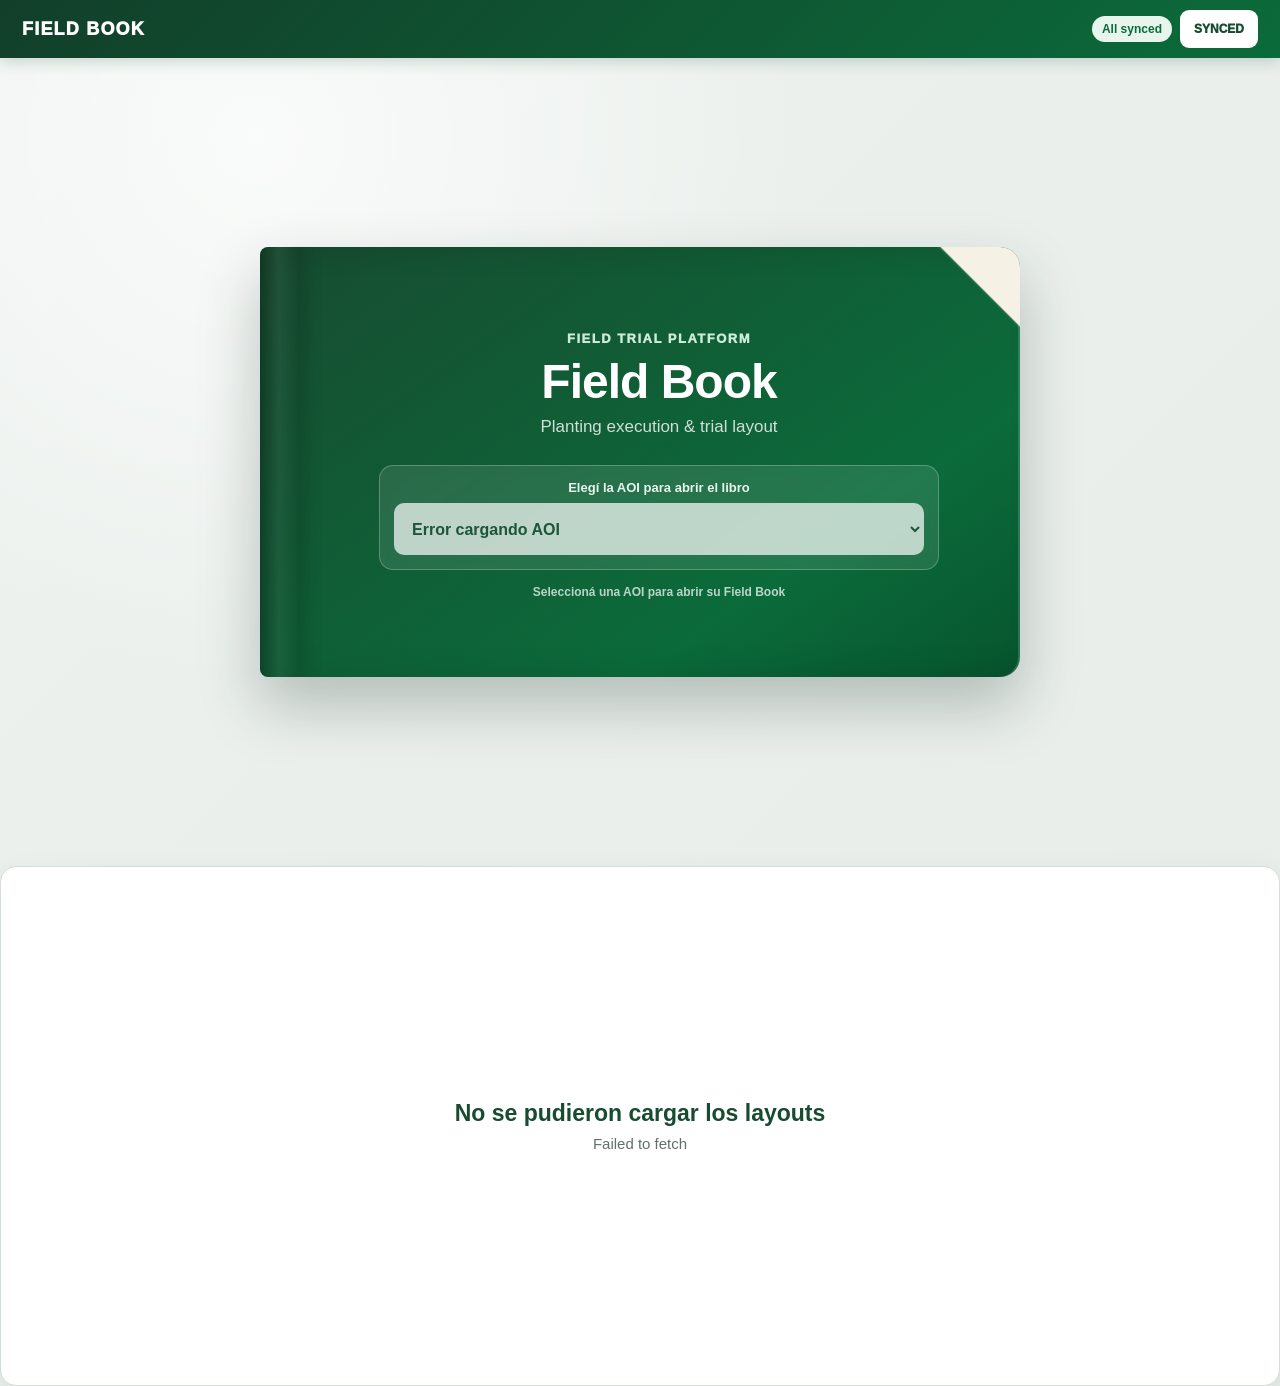
==== field-book-lab/index.html @ f38e7372 "Update index.html" ====
<!DOCTYPE html>
<html lang="es">
<head>
  <meta charset="UTF-8">
  <meta name="viewport" content="width=device-width, initial-scale=1">
  <title>Field Book | Field Trial Platform</title>
  <link rel="stylesheet" href="field-book.css?v=20">
</head>
<body>
  <header class="lab-header">
    <div class="lab-title">FIELD BOOK</div>
  </header>

  <main class="field-book-app">
    <section class="fb-library-landing" id="fieldBookLanding">
      <div class="fb-closed-book">
        <div class="fb-closed-book-spine"></div>
        <div class="fb-closed-book-content">
          <span class="section-label">FIELD TRIAL PLATFORM</span>
          <h1>Field Book</h1>
          <p>Planting execution &amp; trial layout</p>
          <div class="fb-cover-selector">
            <label for="fieldBookAoi">Elegí la AOI para abrir el libro</label>
            <select id="fieldBookAoi">
              <option value="">Cargando AOI desde SharePoint...</option>
            </select>
          </div>
          <div class="fb-cover-hint">Seleccioná una AOI para abrir su Field Book</div>
        </div>
      </div>
    </section>

    <section id="fieldBookContent" class="field-book-content">
      <div class="empty-state fb-hidden-initial">
        <strong>Field Book</strong>
        <span>Seleccioná una AOI para abrir el libro.</span>
      </div>
    </section>
  </main>

  <script src="data/settings/field-book-settings-data.js"></script>
  <script src="field-book.js?v=11"></script>
  <script>
  (() => {
    const pages = [
      { key: "cover", label: "COVER" },
      { key: "overview", label: "OVERVIEW" },
      { key: "layout", label: "FIELD MAP" },
      { key: "checklist", label: "CHECKLIST" },
      { key: "issues", label: "ISSUES" },
      { key: "close", label: "CLOSE" }
    ];
    let currentPage = 0;
    let locked = false;

    function setVisible(el, visible, display = "block") {
      if (!el) return;
      el.hidden = !visible;
      el.style.display = visible ? display : "none";
    }

    function findModuleButton(key) {
      return document.querySelector(`.field-book-module-card[data-module="${key}"]`);
    }

    function makeClosePage(shell) {
      let closePage = shell.querySelector("#fieldBookBookClosePage");
      if (closePage) return closePage;
      closePage = document.createElement("section");
      closePage.id = "fieldBookBookClosePage";
      closePage.className = "fb-book-close-page";
      closePage.innerHTML = `
        <div class="fb-book-close-mark">✓</div>
        <span class="section-label">FIELD BOOK</span>
        <h2>Cerrar libro de campo</h2>
        <p>Revisá la última página y completá el Field Book cuando corresponda.</p>
        <button id="fieldBookReturnToAoi" type="button">VOLVER A AOI</button>`;
      shell.appendChild(closePage);
      closePage.querySelector("#fieldBookReturnToAoi").addEventListener("click", returnToAoiSelector);
      return closePage;
    }

    function arrangeCover(home) {
      if (!home) return;
      const grid=home.querySelector(".field-book-module-grid"); if(!grid)return;
      const active=[...home.querySelectorAll("div")].find(el => /ACTIVE FIELD BOOK/i.test(el.textContent||"") && !el.classList.contains("field-book-module-grid"));
      if(active){ active.classList.add("fb-active-field-book-card"); if(active.nextElementSibling!==grid) grid.parentElement.insertBefore(active,grid); }
    }

    function decorateCoverCards(home) {
      if (!home || home.dataset.visualCards === "1") return;
      home.dataset.visualCards = "1";
      const visuals = {
        overview: { src:"Overview.png", alt:"Overview" },
        layout: { src:"Field Map.png", alt:"Field Map" },
        checklist: { src:"Checklist.png", alt:"Checklist" },
        issues: { src:"Issues.png", alt:"Issues" }
      };
      home.querySelectorAll(".field-book-module-card").forEach(card => {
        const cfg = visuals[card.dataset.module];
        if (!cfg || card.querySelector(".fb-cover-card-art")) return;
        const art = document.createElement("div");
        art.className = "fb-cover-card-art";
        art.innerHTML = `<img src="${cfg.src}" alt="${cfg.alt}">`;
        card.insertBefore(art, card.firstChild);
        card.classList.add("fb-cover-visual-card");
      });
    }

    function isFieldBookStarted() { return !document.getElementById("fieldBookStartVisit"); }

    function returnToAoiSelector() {
      const selector = document.getElementById("fieldBookAoi");
      currentPage = 0;
      if (selector) { selector.value = ""; selector.dispatchEvent(new Event("change", { bubbles:true })); }
      document.body.classList.remove("field-book-book-open", "field-book-module-open");
      document.getElementById("fieldBookLanding")?.classList.remove("is-hidden");
      window.scrollTo({top:0,behavior:"smooth"});
    }

    function ensureBook() {
      const content = document.getElementById("fieldBookContent");
      const shell = content?.firstElementChild;
      const home = document.getElementById("fieldBookModuleHome");
      if (!shell || !home || shell.dataset.bookReady === "1") return;

      shell.dataset.bookReady = "1";
      document.getElementById("fieldBookLanding")?.classList.add("is-hidden");
      shell.classList.add("fb-book-shell");
      home.classList.add("fb-book-cover");
      decorateCoverCards(home);
      arrangeCover(home);
      document.body.classList.add("field-book-book-open");

      const chrome = document.createElement("div");
      chrome.className = "fb-book-chrome";
      chrome.innerHTML = `
        <button class="fb-page-curl fb-page-curl-left" type="button" aria-label="Página anterior">
          <span>‹</span><small>BACK</small>
        </button>
        <button class="fb-page-curl fb-page-curl-right" type="button" aria-label="Página siguiente">
          <span>›</span><small>NEXT</small>
        </button>
        <button class="fb-change-aoi" type="button" aria-label="Cambiar AOI" title="Cambiar AOI">↩ AOI</button>
        <div class="fb-book-top-title">
          <span id="fbBookTopTitle">FIELD BOOK</span>
          <strong id="fbBookTopAoi"></strong>
        </div>
        <div class="fb-book-page-meta">
          <span id="fbBookPageLabel">COVER</span>
          <b id="fbBookPageNumber">0 / 4</b>
        </div>`;
      shell.appendChild(chrome);
      makeClosePage(shell);

      chrome.querySelector(".fb-page-curl-left").addEventListener("click", () => goTo(currentPage - 1));
      chrome.querySelector(".fb-page-curl-right").addEventListener("click", () => goTo(currentPage + 1));
      chrome.querySelector(".fb-change-aoi").addEventListener("click", returnToAoiSelector);

      home.querySelectorAll(".field-book-module-card").forEach(card => {
        card.addEventListener("click", () => {
          const index = pages.findIndex(page => page.key === card.dataset.module);
          if (index >= 0) setTimeout(() => {
            const els = pageElements();
            setVisible(els.home, false);
            updateChrome(index);
          }, 0);
        });
      });

      // A re-render (for example after editing a Checklist card) keeps the current book page.
      const requestedPage = document.body.classList.contains("field-book-book-open") ? currentPage : 0;
      updateChrome(requestedPage);
    }

    function pageElements() {
      return {
        home: document.getElementById("fieldBookModuleHome"),
        toolbar: document.getElementById("fieldBookModuleToolbar"),
        overview: document.getElementById("fieldBookOverviewView"),
        layout: document.getElementById("fieldBookLayoutView"),
        checklist: document.getElementById("fieldBookChecklistView"),
        issues: document.getElementById("fieldBookIssuesView"),
        close: document.getElementById("fieldBookBookClosePage")
      };
    }

    function updateChrome(index) {
      currentPage = Math.max(0, Math.min(pages.length - 1, index));
      const shell = document.querySelector(".fb-book-shell");
      if (!shell) return;
      shell.dataset.page = pages[currentPage].key;
      shell.querySelector("#fbBookPageLabel").textContent = pages[currentPage].label;
      shell.querySelector("#fbBookPageNumber").textContent = currentPage === 0 ? "COVER" : currentPage === 5 ? "END" : `${currentPage} / 4`;
      const topTitle = shell.querySelector("#fbBookTopTitle");
      const topAoi = shell.querySelector("#fbBookTopAoi");
      if (topTitle) topTitle.textContent = pages[currentPage].label;
      if (topAoi) topAoi.textContent = document.getElementById("fieldBookAoi")?.value || "";
      const prevBtn=shell.querySelector(".fb-page-curl-left"), nextBtn=shell.querySelector(".fb-page-curl-right");
      prevBtn.disabled=currentPage===0;
      const started=isFieldBookStarted();
      nextBtn.disabled=currentPage===pages.length-1 || (currentPage===1 && !started);
      nextBtn.title=(currentPage===1 && !started)?"Iniciá Field Book para habilitar páginas 2–4":"Página siguiente";
      shell.classList.toggle("fb-book-not-started",currentPage===1 && !started);
    }

    function animateTurn(direction, callback) {
      const shell = document.querySelector(".fb-book-shell");
      if (!shell || locked) return;
      locked = true;
      shell.classList.remove("fb-turn-next", "fb-turn-back");
      shell.classList.add(direction > 0 ? "fb-turn-next" : "fb-turn-back");
      setTimeout(() => {
        callback();
        shell.classList.remove("fb-turn-next", "fb-turn-back");
        shell.classList.add("fb-page-arrive");
        setTimeout(() => { shell.classList.remove("fb-page-arrive"); locked = false; }, 260);
      }, 210);
    }

    function goTo(index) {
      const target = Math.max(0, Math.min(pages.length - 1, index));
      if (target === currentPage || locked) return;
      if (!isFieldBookStarted() && currentPage === 1 && target > 1) return;
      const direction = target > currentPage ? 1 : -1;
      animateTurn(direction, () => {
        const els = pageElements();
        const page = pages[target].key;

        setVisible(els.close, false);
        if (page === "cover") {
          document.getElementById("fieldBookBackHome")?.click();
          setVisible(els.home, true);
        } else if (page === "close") {
          setVisible(els.home, false);
          setVisible(els.toolbar, false);
          setVisible(els.overview, false);
          setVisible(els.layout, false);
          setVisible(els.checklist, false);
          setVisible(els.issues, false);
          setVisible(els.close, true, "flex");
        } else {
          // Interior pages show only the actual page content, never the green cover/home.
          setVisible(els.home, false);
          setVisible(els.close, false);
          const card = findModuleButton(page);
          const fallback = {
            overview: "fieldBookTabOverview",
            layout: "fieldBookTabLayout",
            checklist: "fieldBookTabChecklist",
            issues: "fieldBookTabIssues"
          }[page];
          if (card && !card.disabled) card.click();
          else document.getElementById(fallback)?.click();
        }
        updateChrome(target);
        window.scrollTo({ top: 0, behavior: "smooth" });
      });
    }

    const observer = new MutationObserver(() => ensureBook());
    observer.observe(document.getElementById("fieldBookContent"), { childList: true, subtree: true });
    document.addEventListener("keydown", event => {
      if (!document.body.classList.contains("field-book-book-open")) return;
      if (event.key === "ArrowRight") goTo(currentPage + 1);
      if (event.key === "ArrowLeft") goTo(currentPage - 1);
    });
    ensureBook();
  })();
  </script>
</body>
</html>
---- field-book-lab/field-book.css ----
:root {
  --fb-green: #0b6b3a;
  --fb-green-dark: #174c31;
  --fb-green-soft: #eef6f1;
  --fb-paper: #fffef9;
  --fb-paper-edge: #e4e0d2;
  --fb-ink: #26352d;
  --fb-muted: #617068;
  --fb-border: #d3ded7;
  --fb-desk: #e7ece8;
  --fb-white: #ffffff;
}
* { box-sizing: border-box; }
html, body { margin: 0; min-height: 100%; }
body {
  font-family: Arial, Helvetica, sans-serif;
  background:
    radial-gradient(circle at 20% 10%, rgba(255,255,255,.72), transparent 34%),
    linear-gradient(135deg, #edf2ef, var(--fb-desk));
  color: var(--fb-ink);
  font-size: 15px;
}
.lab-header {
  min-height: 58px;
  display: flex;
  align-items: center;
  gap: 16px;
  padding: 10px 22px;
  background: linear-gradient(135deg, #123f2a, var(--fb-green));
  color: #fff;
  box-shadow: 0 3px 14px rgba(23,76,49,.22);
}
.lab-title { font-size: 18px; font-weight: 950; letter-spacing: 1.2px; }
.field-book-sync-controls { display:flex;align-items:center;justify-content:flex-end;gap:8px;margin-left:auto; }
.field-book-sync-state { padding:6px 10px;border-radius:999px;background:#e7f5ec;color:#0b6b3a;font-size:12px;font-weight:900;white-space:nowrap; }
.field-book-sync-state[data-mode="pending"] { background:#fff3d6;color:#7a5600; }
.field-book-sync-state[data-mode="offline"] { background:#f3e4ff;color:#5a3cc6; }
.field-book-sync-button { position:relative;min-height:38px;padding:8px 13px;border:1px solid rgba(255,255,255,.75);border-radius:9px;background:#fff;color:#174c31;font-size:12px;font-weight:950;cursor:pointer; }
.field-book-sync-count { display:inline-flex;min-width:18px;height:18px;align-items:center;justify-content:center;margin-left:5px;padding:0 4px;border-radius:999px;background:#995c00;color:#fff;font-size:10px; }
.field-book-app { width:min(1580px,100%);margin:0 auto;padding:18px; }
.field-book-header { display:flex;justify-content:space-between;gap:20px;margin-bottom:14px; }
.section-label { display:block;margin-bottom:5px;color:var(--fb-green);font-size:12px;font-weight:950;letter-spacing:1.15px; }
.field-book-header h1 { margin:0;font-size:34px;line-height:1.05;color:var(--fb-green-dark); }
.field-book-header p { margin:7px 0 0;color:var(--fb-muted);font-size:15px; }
.field-book-selector { padding:14px 16px;margin-bottom:16px;border:1px solid var(--fb-border);border-radius:13px;background:#fff;box-shadow:0 4px 13px rgba(23,63,42,.06); }
.field-book-selector label { display:block;margin-bottom:7px;color:var(--fb-muted);font-size:12px;font-weight:950;letter-spacing:.7px; }
.field-book-selector select { width:100%;min-height:47px;padding:10px 12px;border:1px solid #afc0b5;border-radius:9px;background:#fff;color:var(--fb-ink);font-size:16px;font-weight:800; }
.field-book-content { min-height:560px;background:transparent;overflow:visible; }
.empty-state { min-height:520px;display:flex;flex-direction:column;align-items:center;justify-content:center;gap:8px;padding:30px;text-align:center;border:1px solid var(--fb-border);border-radius:16px;background:#fff;box-shadow:0 8px 26px rgba(23,63,42,.08); }
.empty-state strong { color:var(--fb-green-dark);font-size:23px; }
.empty-state span { color:var(--fb-muted);font-size:15px; }

/* BOOK */
body.field-book-book-open .field-book-header,
body.field-book-book-open .field-book-selector { display:none; }
body.field-book-book-open .field-book-app { width:100%;max-width:none;padding:14px; }
body.field-book-book-open .field-book-content { margin:0;border:0;box-shadow:none;background:transparent; }
body.field-book-book-open #fieldBookContent > div { padding:0 !important; }
.fb-book-shell {
  position:relative;
  min-height:calc(100vh - 92px);
  padding:62px 38px 52px !important;
  border:1px solid var(--fb-paper-edge);
  border-radius:5px 16px 16px 5px;
  background:
    linear-gradient(90deg, rgba(91,74,40,.08), transparent 24px),
    repeating-linear-gradient(0deg, rgba(65,90,74,.018) 0 1px, transparent 1px 5px),
    var(--fb-paper);
  box-shadow: 0 24px 60px rgba(23,48,34,.20), inset 12px 0 20px rgba(84,74,45,.05);
  transform-origin:center left;
  overflow:visible;
}
.fb-book-shell::after { content:"";position:absolute;left:8px;top:20px;bottom:20px;width:2px;background:linear-gradient(transparent,#ded7c3 12%,#ded7c3 88%,transparent);box-shadow:4px 0 9px rgba(71,61,35,.10);pointer-events:none; }
.fb-book-chrome { position:static; }
.fb-page-curl { position:absolute;top:0;width:84px;height:84px;border:0;background:transparent;color:#174c31;cursor:pointer;z-index:90;overflow:hidden; }
.fb-page-curl::before { content:"";position:absolute;top:0;width:100%;height:100%;background:linear-gradient(135deg,#ebe6d7 0 48%,#fffef9 49% 100%);box-shadow:0 6px 13px rgba(62,53,32,.16);transition:transform .18s ease; }
.fb-page-curl:hover::before { transform:scale(1.08); }
.fb-page-curl:disabled { opacity:.15;cursor:default; }
.fb-page-curl-left { left:0; }
.fb-page-curl-left::before { left:0;clip-path:polygon(0 0,100% 0,0 100%); }
.fb-page-curl-right { right:0; }
.fb-page-curl-right::before { right:0;clip-path:polygon(0 0,100% 0,100% 100%);background:linear-gradient(225deg,#ebe6d7 0 48%,#fffef9 49% 100%); }
.fb-page-curl span { position:absolute;z-index:2;top:9px;font-size:29px;font-weight:900; }
.fb-page-curl small { position:absolute;z-index:2;top:42px;font-size:9px;font-weight:950;letter-spacing:.08em; }
.fb-page-curl-left span,.fb-page-curl-left small { left:12px; }
.fb-page-curl-right span,.fb-page-curl-right small { right:12px; }
.fb-book-page-meta { position:absolute;left:50%;bottom:16px;z-index:40;display:flex;align-items:center;gap:12px;transform:translateX(-50%);color:#78837c;font-size:11px;font-weight:900;letter-spacing:.08em; }
.fb-book-page-meta b { padding:5px 9px;border-radius:999px;background:#edf3ef;color:#174c31;font-size:11px; }
.fb-book-cover { min-height:calc(100vh - 220px);display:flex!important;align-items:center;justify-content:center;padding:34px!important;border-radius:12px;background:linear-gradient(145deg,#174c31,#0b6b3a)!important;color:#fff;box-shadow:inset 0 0 0 1px rgba(255,255,255,.18),inset 18px 0 34px rgba(0,0,0,.12); }
.fb-book-cover > div:first-child { width:min(920px,100%); }
.fb-book-cover h2,.fb-book-cover h3,.fb-book-cover strong { color:#fff!important; }
.fb-book-cover p,.fb-book-cover span { color:rgba(255,255,255,.82)!important; }
.fb-book-cover .field-book-module-grid { margin-top:26px!important; }
.fb-book-cover .field-book-module-card { border:1px solid rgba(255,255,255,.35)!important;background:rgba(255,255,255,.94)!important;color:#174c31!important; }
.fb-book-cover .field-book-module-card h3,.fb-book-cover .field-book-module-card strong { color:#174c31!important; }
.fb-book-close-page { min-height:calc(100vh - 220px);display:none;flex-direction:column;align-items:center;justify-content:center;text-align:center;padding:40px;border-radius:12px;background:linear-gradient(145deg,#174c31,#0b6b3a);color:#fff; }
.fb-book-close-page .fb-book-close-mark { width:86px;height:86px;display:flex;align-items:center;justify-content:center;border:3px solid #fff;border-radius:50%;font-size:43px;font-weight:900; }
.fb-book-close-page h2 { margin:20px 0 7px;font-size:34px; }
.fb-book-close-page p { max-width:540px;margin:0;color:rgba(255,255,255,.82);font-size:15px;line-height:1.6; }
.fb-book-close-page button { margin-top:24px;padding:13px 22px;border:1px solid #fff;border-radius:9px;background:#fff;color:#174c31;font-size:13px;font-weight:950;cursor:pointer; }
.fb-turn-next { animation:fbTurnNext .42s ease both; }
.fb-turn-back { animation:fbTurnBack .42s ease both; }
.fb-page-arrive { animation:fbPageArrive .25s ease both; }
@keyframes fbTurnNext { 0%{transform:perspective(1600px) rotateY(0)} 55%{transform:perspective(1600px) rotateY(-7deg) translateX(-8px);opacity:.60} 100%{transform:perspective(1600px) rotateY(0);opacity:1} }
@keyframes fbTurnBack { 0%{transform:perspective(1600px) rotateY(0)} 55%{transform:perspective(1600px) rotateY(7deg) translateX(8px);opacity:.60} 100%{transform:perspective(1600px) rotateY(0);opacity:1} }
@keyframes fbPageArrive { from{opacity:.55;transform:translateY(4px)} to{opacity:1;transform:none} }

/* Existing modules, but larger */
.field-book-module-card { transition:transform .15s ease,box-shadow .15s ease; }
.field-book-module-card:not(:disabled):hover { transform:translateY(-3px);box-shadow:0 12px 28px rgba(23,76,49,.15)!important; }
body.field-book-module-open #fieldBookLayoutView { font-size:14px; }
body.field-book-module-open #fieldBookChecklistView,
body.field-book-module-open #fieldBookIssuesView,
body.field-book-module-open #fieldBookOverviewView { font-size:14px; }

/* Existing shift UI */
.field-book-real-plot { touch-action:pan-x pan-y; }
.field-book-real-plot.fb-shift-selected { outline:3px solid #315d91!important;outline-offset:1px!important;box-shadow:inset 0 0 0 2px #fff,0 0 0 2px #315d9140!important;filter:saturate(1.15); }
.field-book-real-plot.fb-shift-preview { outline:3px dashed #0b6b3a!important;outline-offset:1px!important;background-image:linear-gradient(135deg,transparent 35%,rgba(11,107,58,.20) 35%,rgba(11,107,58,.20) 65%,transparent 65%)!important; }
.field-book-real-plot.fb-shift-overlap { outline-color:#c47a00!important;box-shadow:inset 0 0 0 3px rgba(255,193,7,.35)!important; }
.fb-shift-gesture-bar { position:fixed;left:50%;bottom:18px;z-index:10020;transform:translateX(-50%);width:min(720px,calc(100vw - 24px));display:flex;align-items:center;justify-content:space-between;gap:12px;padding:11px 13px;border:1px solid #9fb8d5;border-radius:12px;background:#fff;color:#315d91;box-shadow:0 14px 38px rgba(30,61,94,.24); }
.fb-shift-gesture-actions { display:flex;gap:7px; }
.fb-shift-gesture-actions button { min-height:36px;padding:7px 10px;border:1px solid #315d91;border-radius:8px;background:#fff;color:#315d91;font-size:11px;font-weight:900;cursor:pointer; }
.fb-shift-confirm-overlay { position:fixed;inset:0;z-index:10030;display:flex;align-items:center;justify-content:center;padding:16px;background:rgba(0,0,0,.44); }
.fb-shift-confirm-card { width:min(520px,100%);max-height:90vh;overflow:auto;padding:17px;border-radius:14px;background:#fff;box-shadow:0 22px 58px rgba(0,0,0,.30); }

@media (max-width:900px) {
  .field-book-app { padding:10px; }
  .fb-book-shell { min-height:calc(100vh - 78px);padding:56px 10px 48px!important;border-radius:4px 12px 12px 4px; }
  .fb-page-curl { width:68px;height:68px; }
  .fb-page-curl small { display:none; }
  body.field-book-module-open #fieldBookLayoutView { grid-template-columns:1fr!important; }
  body.field-book-module-open #fieldBookLayoutView > aside { max-height:none!important; }
}
@media (max-width:700px) {
  body { font-size:14px; }
  .lab-header { min-height:52px;padding:8px 10px;flex-wrap:wrap; }
  .lab-title { font-size:16px; }
  .field-book-sync-controls { width:100%;justify-content:space-between; }
  .field-book-sync-state { flex:1;text-align:center;font-size:10px; }
  .field-book-header h1 { font-size:28px; }
  .fb-book-cover { padding:22px 12px!important; }
  .fb-book-page-meta { bottom:12px; }
  .fb-shift-gesture-bar { align-items:stretch;flex-direction:column;bottom:10px; }
  .fb-shift-gesture-actions button { flex:1; }
}

/* v2: the green home/cover exists only on COVER, never behind interior pages */
.fb-book-shell:not([data-page="cover"]) #fieldBookModuleHome,
.fb-book-shell:not([data-page="cover"]) .fb-book-cover {
  display: none !important;
}
.fb-book-shell[data-page="overview"] #fieldBookOverviewView,
.fb-book-shell[data-page="checklist"] #fieldBookChecklistView,
.fb-book-shell[data-page="issues"] #fieldBookIssuesView {
  margin: 0;
}

/* v3 - closed-book AOI landing. No oversized empty workspace before AOI selection. */
.fb-library-landing {
  min-height: calc(100vh - 92px);
  display: flex;
  align-items: center;
  justify-content: center;
  padding: 34px 18px;
}
.fb-library-landing.is-hidden { display:none !important; }
.fb-closed-book {
  position: relative;
  width: min(760px, 92vw);
  min-height: 430px;
  display: flex;
  align-items: stretch;
  border-radius: 8px 20px 20px 8px;
  background: linear-gradient(145deg,#174c31 0%,#0b6b3a 72%,#07552e 100%);
  color:#fff;
  box-shadow:0 28px 60px rgba(23,48,34,.26), inset -2px 0 0 rgba(255,255,255,.16), inset 20px 0 34px rgba(0,0,0,.12);
  overflow:hidden;
}
.fb-closed-book::after {
  content:"";
  position:absolute;
  right:0;
  top:0;
  width:82px;
  height:82px;
  background:linear-gradient(225deg,#f5f1e4 0 48%,rgba(255,255,255,.10) 49% 100%);
  clip-path:polygon(0 0,100% 0,100% 100%);
  filter:drop-shadow(-5px 6px 5px rgba(0,0,0,.13));
}
.fb-closed-book-spine {
  flex:0 0 38px;
  background:linear-gradient(90deg,rgba(0,0,0,.18),rgba(255,255,255,.05),rgba(0,0,0,.08));
  box-shadow:8px 0 18px rgba(0,0,0,.12);
}
.fb-closed-book-content {
  flex:1;
  display:flex;
  flex-direction:column;
  align-items:center;
  justify-content:center;
  padding:54px 54px 48px;
  text-align:center;
}
.fb-closed-book .section-label { color:#ccebd8;font-size:13px;letter-spacing:1.5px; }
.fb-closed-book h1 { margin:7px 0 5px;font-size:48px;line-height:1;color:#fff;letter-spacing:-1px; }
.fb-closed-book p { margin:6px 0 28px;color:rgba(255,255,255,.80);font-size:17px; }
.fb-cover-selector {
  width:min(560px,100%);
  padding:14px;
  border:1px solid rgba(255,255,255,.24);
  border-radius:14px;
  background:rgba(255,255,255,.10);
  backdrop-filter:blur(5px);
}
.fb-cover-selector label { display:block;margin-bottom:8px;color:#e8f5ed;font-size:13px;font-weight:900; }
.fb-cover-selector select {
  width:100%;
  min-height:52px;
  padding:11px 13px;
  border:1px solid rgba(255,255,255,.72);
  border-radius:10px;
  background:#fff;
  color:#174c31;
  font-size:16px;
  font-weight:850;
}
.fb-cover-hint { margin-top:15px;color:rgba(255,255,255,.72);font-size:12px;font-weight:750; }
body:not(.field-book-book-open) #fieldBookContent { min-height:0; }
body:not(.field-book-book-open) #fieldBookContent > .fb-hidden-initial { display:none !important; }
body:not(.field-book-book-open) .field-book-app { padding:0; }

@media (max-width:700px) {
  .fb-library-landing { min-height:calc(100vh - 70px);padding:18px 10px; }
  .fb-closed-book { min-height:390px;width:96vw; }
  .fb-closed-book-spine { flex-basis:24px; }
  .fb-closed-book-content { padding:42px 20px 34px; }
  .fb-closed-book h1 { font-size:38px; }
  .fb-closed-book p { font-size:15px; }
}

/* BOOK v7: clean corner-only pagination. No top overlay bar. */
body.field-book-book-open #fieldBookModuleToolbar { display:none !important; }
.fb-book-shell { padding:74px 20px 52px !important; }

/* Only the triangular corners own navigation. */
.fb-page-curl { top:0;width:66px;height:66px;z-index:140; }
.fb-page-curl::before { width:66px;height:66px; }
.fb-page-curl span { top:9px;font-size:24px; }
.fb-page-curl small { top:39px;font-size:8px; }
.fb-page-curl-left span,.fb-page-curl-left small { left:14px; }
.fb-page-curl-right span,.fb-page-curl-right small { right:14px; }

/* Page heading sits safely BETWEEN the two folds, not below/behind them. */
.fb-book-top-title {
  position:absolute;
  top:14px;
  left:86px;
  right:86px;
  z-index:100;
  min-height:44px;
  display:flex;
  flex-direction:column;
  align-items:center;
  justify-content:center;
  gap:2px;
  color:#174c31;
  text-align:center;
  pointer-events:none;
}
.fb-book-top-title span { color:#0b6b3a!important;font-size:11px;font-weight:950;letter-spacing:.13em; }
.fb-book-top-title strong { color:#174c31!important;font-size:20px;font-weight:950;line-height:1.05; }

/* Never draw a full-width page-navigation strip. */
.fb-book-shell::before { display:none!important;content:none!important; }

/* Interior content starts after the title area naturally. */
.fb-book-shell:not([data-page="cover"]) #fieldBookOverviewView,
.fb-book-shell:not([data-page="cover"]) #fieldBookLayoutView,
.fb-book-shell:not([data-page="cover"]) #fieldBookChecklistView,
.fb-book-shell:not([data-page="cover"]) #fieldBookIssuesView {
  margin:0!important;
  padding:0!important;
  position:relative;
  z-index:2;
}

/* Hide legacy duplicated AOI header and tabs generated by JS. Book title/pagination replaces them. */
.fb-book-shell:not([data-page="cover"]) > div:first-child > div:first-child,
.fb-book-shell:not([data-page="cover"]) > div:first-child > div:nth-child(2) {
  display:none!important;
}

/* Cover readability: explicit colors for light cards, no global white inheritance. */
.fb-book-shell[data-page="cover"] .fb-book-cover > div:first-child > div:first-child {
  background:#f8fbf9!important;
  color:#26352d!important;
}
.fb-book-shell[data-page="cover"] .fb-book-cover > div:first-child > div:first-child .section-label,
.fb-book-shell[data-page="cover"] .fb-book-cover > div:first-child > div:first-child h2,
.fb-book-shell[data-page="cover"] .fb-book-cover > div:first-child > div:first-child strong {
  color:#174c31!important;
}
.fb-book-shell[data-page="cover"] .fb-book-cover > div:first-child > div:first-child p,
.fb-book-shell[data-page="cover"] .fb-book-cover > div:first-child > div:first-child span:not(.section-label) {
  color:#5f7167!important;
}
.fb-book-shell[data-page="cover"] .field-book-module-card { background:#fff!important;color:#26352d!important; }
.fb-book-shell[data-page="cover"] .field-book-module-card h3,
.fb-book-shell[data-page="cover"] .field-book-module-card strong { color:#174c31!important; }
.fb-book-shell[data-page="cover"] .field-book-module-card p { color:#5f7167!important; }

/* Increase useful typography without repainting semantic button colors. */
body.field-book-book-open #fieldBookOverviewView,
body.field-book-book-open #fieldBookLayoutView,
body.field-book-book-open #fieldBookChecklistView,
body.field-book-book-open #fieldBookIssuesView { font-size:15px; }
body.field-book-book-open .section-label { font-size:12px; }

@media (max-width:700px) {
  .fb-book-shell { padding:64px 7px 48px!important; }
  .fb-page-curl,.fb-page-curl::before { width:56px;height:56px; }
  .fb-book-top-title { left:62px;right:62px;top:10px; }
  .fb-book-top-title span { font-size:9px; }
  .fb-book-top-title strong { font-size:16px; }
}

/* BOOK v8 - visual-first cover cards */
.fb-book-shell[data-page="cover"] .fb-book-cover .field-book-module-grid {
  display:grid!important;
  grid-template-columns:repeat(2,minmax(0,1fr))!important;
  gap:18px!important;
  width:min(1040px,100%);
  margin-left:auto!important;
  margin-right:auto!important;
}
.fb-book-shell[data-page="cover"] .fb-cover-visual-card {
  display:grid!important;
  grid-template-columns:150px minmax(0,1fr)!important;
  grid-template-rows:auto 1fr auto!important;
  column-gap:18px!important;
  min-height:195px!important;
  padding:16px 18px!important;
  border-radius:18px!important;
  overflow:hidden;
  text-align:left!important;
  align-items:center;
}
.fb-cover-card-art {
  grid-column:1;
  grid-row:1 / 4;
  width:150px;
  height:150px;
  display:flex;
  align-items:center;
  justify-content:center;
  overflow:hidden;
  border-radius:14px;
  background:linear-gradient(145deg,#f1fae9,#dff3d8);
}
.fb-cover-card-art img { width:100%;height:100%;object-fit:contain;display:block; }
.fb-book-shell[data-page="cover"] .fb-cover-visual-card h3 {
  grid-column:2!important;
  font-size:25px!important;
  line-height:1.05!important;
  margin:0 0 8px!important;
}
.fb-book-shell[data-page="cover"] .fb-cover-visual-card p {
  grid-column:2!important;
  font-size:14px!important;
  line-height:1.35!important;
  margin:0!important;
}
.fb-book-shell[data-page="cover"] .fb-cover-visual-card > strong:last-child {
  grid-column:2!important;
  margin-top:12px!important;
  font-size:12px!important;
}

/* Definitive fold clearance: move only each page's own top header inward horizontally. */
.fb-book-shell:not([data-page="cover"]) #fieldBookOverviewView > div:first-child,
.fb-book-shell:not([data-page="cover"]) #fieldBookChecklistView > section:first-child > div:first-child,
.fb-book-shell:not([data-page="cover"]) #fieldBookIssuesView > div:first-child,
.fb-book-shell:not([data-page="cover"]) #fieldBookLayoutView > div:first-child,
.fb-book-shell:not([data-page="cover"]) #fieldBookLayoutView > section:first-child > div:first-child {
  padding-left:86px!important;
  padding-right:86px!important;
}

/* Book-generated centered title stays farther from both folds. */
.fb-book-top-title { left:118px!important;right:118px!important; }

@media (max-width:900px) {
  .fb-book-shell[data-page="cover"] .fb-book-cover .field-book-module-grid { grid-template-columns:1fr!important; }
  .fb-book-shell[data-page="cover"] .fb-cover-visual-card { grid-template-columns:120px minmax(0,1fr)!important;min-height:160px!important; }
  .fb-cover-card-art { width:120px;height:120px; }
}
@media (max-width:600px) {
  .fb-book-shell[data-page="cover"] .fb-cover-visual-card { grid-template-columns:86px minmax(0,1fr)!important;min-height:126px!important;padding:11px!important;column-gap:11px!important; }
  .fb-cover-card-art { width:86px;height:86px; }
  .fb-book-shell[data-page="cover"] .fb-cover-visual-card h3 { font-size:19px!important; }
  .fb-book-shell[data-page="cover"] .fb-cover-visual-card p { font-size:12px!important; }
  .fb-book-top-title { left:72px!important;right:72px!important; }
  .fb-book-shell:not([data-page="cover"]) #fieldBookOverviewView > div:first-child,
  .fb-book-shell:not([data-page="cover"]) #fieldBookChecklistView > section:first-child > div:first-child,
  .fb-book-shell:not([data-page="cover"]) #fieldBookIssuesView > div:first-child,
  .fb-book-shell:not([data-page="cover"]) #fieldBookLayoutView > div:first-child,
  .fb-book-shell:not([data-page="cover"]) #fieldBookLayoutView > section:first-child > div:first-child { padding-left:56px!important;padding-right:56px!important; }
}


/* =========================================================
   BOOK v10 - DEFINITIVE PAGE SAFE ZONES + VISUAL COVER
   Built directly over field-book.css_v5 current production file.
   ========================================================= */

/* The book corners are the only navigation chrome. */
body.field-book-book-open #fieldBookModuleToolbar { display:none !important; }
.fb-page-curl { width:64px !important; height:64px !important; z-index:150 !important; }
.fb-page-curl::before { width:64px !important; height:64px !important; }
.fb-page-curl span { top:8px !important; font-size:23px !important; }
.fb-page-curl small { top:37px !important; font-size:8px !important; }
.fb-page-curl-left span,.fb-page-curl-left small { left:13px !important; }
.fb-page-curl-right span,.fb-page-curl-right small { right:13px !important; }

/* Centered book title is safely inside both corners. */
.fb-book-top-title {
  left:140px !important;
  right:140px !important;
  top:10px !important;
  min-height:48px !important;
}
.fb-book-top-title span { font-size:11px !important; }
.fb-book-top-title strong { font-size:20px !important; }

/* All four content pages get the SAME horizontal safe zone.
   This fixes Overview + Checklist + Issues, not only Field Map. */
.fb-book-shell:not([data-page="cover"]) .fb-book-page-view {
  position:relative !important;
  z-index:2 !important;
  box-sizing:border-box !important;
}
.fb-book-shell[data-page="overview"] #fieldBookOverviewView,
.fb-book-shell[data-page="checklist"] #fieldBookChecklistView,
.fb-book-shell[data-page="issues"] #fieldBookIssuesView {
  padding-left:105px !important;
  padding-right:105px !important;
}
/* Field Map keeps the map full width; only its top information row is protected. */
.fb-book-shell[data-page="layout"] #fieldBookLayoutView {
  padding-left:0 !important;
  padding-right:0 !important;
}
.fb-book-shell[data-page="layout"] #fieldBookLayoutView > :first-child {
  margin-left:105px !important;
  margin-right:105px !important;
}

/* Extra protection for legacy page headings that are generated inside first child. */
.fb-book-shell[data-page="overview"] #fieldBookOverviewView > :first-child,
.fb-book-shell[data-page="checklist"] #fieldBookChecklistView > :first-child,
.fb-book-shell[data-page="issues"] #fieldBookIssuesView > :first-child {
  max-width:calc(100% - 0px) !important;
  margin-left:0 !important;
  margin-right:0 !important;
}

/* COVER cards - image-first, 2x2, based on the user's reference. */
.fb-book-shell[data-page="cover"] .fb-book-cover .field-book-module-grid {
  display:grid !important;
  grid-template-columns:repeat(2,minmax(0,1fr)) !important;
  gap:18px !important;
  width:min(1080px,100%) !important;
  margin:24px auto 0 !important;
}
.fb-book-shell[data-page="cover"] .fb-cover-visual-card {
  display:grid !important;
  grid-template-columns:155px minmax(0,1fr) !important;
  grid-template-rows:auto 1fr auto !important;
  column-gap:18px !important;
  min-height:190px !important;
  padding:16px !important;
  border-radius:18px !important;
  background:#fff !important;
  color:#26352d !important;
  overflow:hidden !important;
  text-align:left !important;
  align-items:center !important;
}
.fb-cover-card-art {
  grid-column:1 !important;
  grid-row:1 / 4 !important;
  width:155px !important;
  height:155px !important;
  display:flex !important;
  align-items:center !important;
  justify-content:center !important;
  overflow:hidden !important;
  border-radius:15px !important;
  background:linear-gradient(145deg,#f0f9e8,#e0f2d7) !important;
}
.fb-cover-card-art img {
  display:block !important;
  width:100% !important;
  height:100% !important;
  object-fit:contain !important;
}
.fb-book-shell[data-page="cover"] .fb-cover-visual-card h3 {
  grid-column:2 !important;
  margin:0 0 8px !important;
  color:#174c31 !important;
  font-size:25px !important;
  line-height:1.05 !important;
}
.fb-book-shell[data-page="cover"] .fb-cover-visual-card p {
  grid-column:2 !important;
  margin:0 !important;
  color:#536159 !important;
  font-size:14px !important;
  line-height:1.4 !important;
}
.fb-book-shell[data-page="cover"] .fb-cover-visual-card > strong:last-child {
  grid-column:2 !important;
  margin-top:12px !important;
  color:#0b6b3a !important;
  font-size:12px !important;
}

/* Fix legacy light cover block contrast. */
.fb-book-shell[data-page="cover"] .fb-book-cover > div:first-child > div:first-child {
  background:#f8fbf9 !important;
  color:#26352d !important;
}
.fb-book-shell[data-page="cover"] .fb-book-cover > div:first-child > div:first-child .section-label,
.fb-book-shell[data-page="cover"] .fb-book-cover > div:first-child > div:first-child h2,
.fb-book-shell[data-page="cover"] .fb-book-cover > div:first-child > div:first-child strong {
  color:#174c31 !important;
}
.fb-book-shell[data-page="cover"] .fb-book-cover > div:first-child > div:first-child p,
.fb-book-shell[data-page="cover"] .fb-book-cover > div:first-child > div:first-child span:not(.section-label) {
  color:#5f7167 !important;
}

@media (max-width:900px) {
  .fb-book-shell[data-page="cover"] .fb-book-cover .field-book-module-grid { grid-template-columns:1fr !important; }
  .fb-book-shell[data-page="cover"] .fb-cover-visual-card { grid-template-columns:120px minmax(0,1fr) !important; min-height:155px !important; }
  .fb-cover-card-art { width:120px !important; height:120px !important; }
}
@media (max-width:700px) {
  .fb-book-top-title { left:76px !important; right:76px !important; }
  .fb-book-shell[data-page="overview"] #fieldBookOverviewView,
  .fb-book-shell[data-page="checklist"] #fieldBookChecklistView,
  .fb-book-shell[data-page="issues"] #fieldBookIssuesView { padding-left:58px !important; padding-right:58px !important; }
  .fb-book-shell[data-page="layout"] #fieldBookLayoutView > :first-child { margin-left:58px !important; margin-right:58px !important; }
  .fb-book-shell[data-page="cover"] .fb-cover-visual-card { grid-template-columns:88px minmax(0,1fr) !important; min-height:125px !important; padding:10px !important; column-gap:10px !important; }
  .fb-cover-card-art { width:88px !important; height:88px !important; }
  .fb-book-shell[data-page="cover"] .fb-cover-visual-card h3 { font-size:19px !important; }
  .fb-book-shell[data-page="cover"] .fb-cover-visual-card p { font-size:12px !important; }
}


/* =========================================================
   BOOK v14 FINAL - POLISHED ARTWORK + UNIFIED PAGE HEADERS
   ========================================================= */
.fb-cover-card-art::before,.fb-cover-card-art::after{content:none!important;display:none!important}
.fb-cover-card-art img{display:block!important;width:100%!important;height:100%!important;object-fit:contain!important;opacity:1!important}
.fb-cover-card-art{background:linear-gradient(145deg,#f2fae9,#e0f2d7)!important;overflow:hidden!important}
.fb-book-shell[data-page="cover"] .fb-book-cover .field-book-module-grid{display:grid!important;grid-template-columns:repeat(2,minmax(0,1fr))!important;gap:18px!important;width:min(1080px,100%)!important;margin:24px auto 0!important}
.fb-book-shell[data-page="cover"] .fb-cover-visual-card{display:grid!important;grid-template-columns:160px minmax(0,1fr)!important;grid-template-rows:auto 1fr auto!important;column-gap:18px!important;min-height:195px!important;padding:16px!important;border-radius:18px!important;background:#fff!important;color:#26352d!important;overflow:hidden!important;text-align:left!important;align-items:center!important}
.fb-cover-card-art{grid-column:1!important;grid-row:1/4!important;width:160px!important;height:160px!important;border-radius:15px!important}
.fb-book-shell[data-page="cover"] .fb-cover-visual-card h3{grid-column:2!important;margin:0 0 8px!important;color:#174c31!important;font-size:25px!important}
.fb-book-shell[data-page="cover"] .fb-cover-visual-card p{grid-column:2!important;margin:0!important;color:#536159!important;font-size:14px!important;line-height:1.4!important}
.fb-book-shell[data-page="cover"] .fb-cover-visual-card>strong:last-child{grid-column:2!important;margin-top:12px!important;color:#0b6b3a!important;font-size:12px!important}

/* Same centered PAGE LABEL + AOI on Overview, Field Map, Checklist and Issues. */
.fb-book-top-title{display:flex!important;left:132px!important;right:132px!important;top:10px!important;min-height:48px!important}
.fb-book-top-title span{color:#0b6b3a!important;font-size:11px!important;font-weight:950!important;letter-spacing:.13em!important}
.fb-book-top-title strong{color:#174c31!important;font-size:20px!important;font-weight:950!important;line-height:1.05!important}
.fb-page-curl,.fb-page-curl::before{width:64px!important;height:64px!important}

/* All module content starts clear of the book title and corner folds. */
.fb-book-shell[data-page="overview"] #fieldBookOverviewView,
.fb-book-shell[data-page="checklist"] #fieldBookChecklistView{padding-left:100px!important;padding-right:100px!important;padding-top:34px!important}
.fb-book-shell[data-page="layout"] #fieldBookLayoutView{padding-top:34px!important}
.fb-book-shell[data-page="layout"] #fieldBookLayoutView>:first-child{margin-left:100px!important;margin-right:100px!important}
/* Issues keeps ISSUES / AOI; summary begins below it rather than underneath it. */
.fb-book-shell[data-page="issues"] #fieldBookIssuesView{padding-left:100px!important;padding-right:100px!important;padding-top:72px!important}
.fb-book-shell[data-page="issues"] #fieldBookIssuesView>:first-child{margin-top:0!important;position:relative!important;z-index:4!important}

@media(max-width:900px){
 .fb-book-shell[data-page="cover"] .fb-book-cover .field-book-module-grid{grid-template-columns:1fr!important}
 .fb-book-shell[data-page="cover"] .fb-cover-visual-card{grid-template-columns:120px minmax(0,1fr)!important;min-height:155px!important}
 .fb-cover-card-art{width:120px!important;height:120px!important}
}
@media(max-width:700px){
 .fb-book-top-title{left:74px!important;right:74px!important}
 .fb-book-shell[data-page="overview"] #fieldBookOverviewView,.fb-book-shell[data-page="checklist"] #fieldBookChecklistView,.fb-book-shell[data-page="issues"] #fieldBookIssuesView{padding-left:58px!important;padding-right:58px!important}
 .fb-book-shell[data-page="layout"] #fieldBookLayoutView>:first-child{margin-left:58px!important;margin-right:58px!important}
 .fb-book-shell[data-page="issues"] #fieldBookIssuesView{padding-top:60px!important}
 .fb-book-shell[data-page="cover"] .fb-cover-visual-card{grid-template-columns:88px minmax(0,1fr)!important;min-height:125px!important;padding:10px!important;column-gap:10px!important}
 .fb-cover-card-art{width:88px!important;height:88px!important}
}
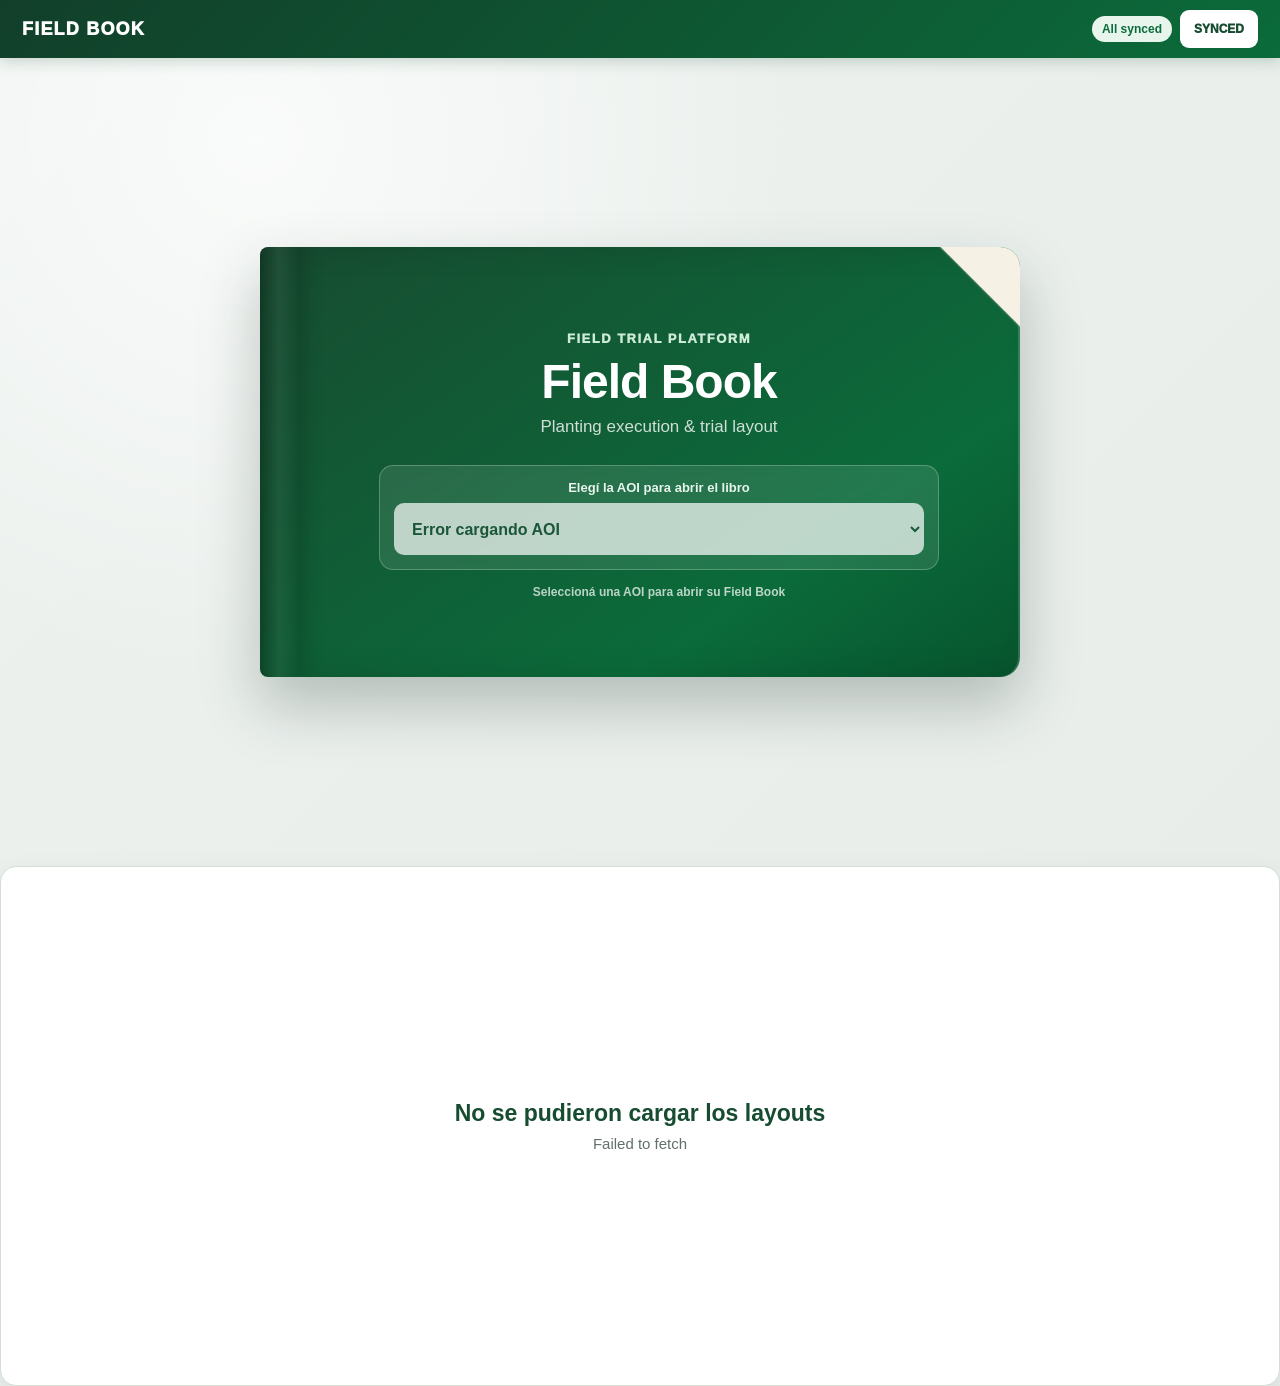
==== commit 7a26a5b5: "Update index.html" ====
--- a/field-book-lab/index.html
+++ b/field-book-lab/index.html
@@ -4,7 +4,7 @@
   <meta charset="UTF-8">
   <meta name="viewport" content="width=device-width, initial-scale=1">
   <title>Field Book | Field Trial Platform</title>
-  <link rel="stylesheet" href="field-book.css?v=20">
+  <link rel="stylesheet" href="field-book.css?v=41">
 </head>
 <body>
   <header class="lab-header">
@@ -39,7 +39,7 @@
   </main>
 
   <script src="data/settings/field-book-settings-data.js"></script>
-  <script src="field-book.js?v=11"></script>
+  <script src="field-book.js?v=12"></script>
   <script>
   (() => {
     const pages = [
@@ -76,17 +76,22 @@
         <p>Revisá la última página y completá el Field Book cuando corresponda.</p>
         <button id="fieldBookReturnToAoi" type="button">VOLVER A AOI</button>`;
       shell.appendChild(closePage);
-      closePage.querySelector("#fieldBookReturnToAoi").addEventListener("click", returnToAoiSelector);
+      closePage.querySelector("#fieldBookReturnToAoi").addEventListener("click", () => {
+        const selector = document.getElementById("fieldBookAoi");
+        selector.value = "";
+        window.dispatchEvent(new Event("fieldbook:show-library"));
+        document.body.classList.remove("field-book-book-open", "field-book-module-open");
+        document.getElementById("fieldBookLanding")?.classList.remove("is-hidden");
+      });
       return closePage;
     }
 
     function arrangeCover(home) {
-      if (!home) return;
-      const grid=home.querySelector(".field-book-module-grid"); if(!grid)return;
-      const active=[...home.querySelectorAll("div")].find(el => /ACTIVE FIELD BOOK/i.test(el.textContent||"") && !el.classList.contains("field-book-module-grid"));
-      if(active){ active.classList.add("fb-active-field-book-card"); if(active.nextElementSibling!==grid) grid.parentElement.insertBefore(active,grid); }
-    }
-
+      if(!home)return; const grid=home.querySelector(".field-book-module-grid"); if(!grid)return;
+      const direct=[...home.children];
+      const active=direct.find(el=>/ACTIVE FIELD BOOK/i.test(el.textContent||""));
+      if(active){active.classList.add("fb-active-field-book-card"); active.parentElement.insertBefore(active,grid);}
+    }
     function decorateCoverCards(home) {
       if (!home || home.dataset.visualCards === "1") return;
       home.dataset.visualCards = "1";
@@ -108,16 +113,13 @@
     }
 
     function isFieldBookStarted() { return !document.getElementById("fieldBookStartVisit"); }
-
     function returnToAoiSelector() {
-      const selector = document.getElementById("fieldBookAoi");
-      currentPage = 0;
-      if (selector) { selector.value = ""; selector.dispatchEvent(new Event("change", { bubbles:true })); }
-      document.body.classList.remove("field-book-book-open", "field-book-module-open");
+      const selector=document.getElementById("fieldBookAoi"); currentPage=0;
+      if(selector){selector.value="";selector.dispatchEvent(new Event("change",{bubbles:true}));}
+      document.body.classList.remove("field-book-book-open","field-book-module-open");
       document.getElementById("fieldBookLanding")?.classList.remove("is-hidden");
       window.scrollTo({top:0,behavior:"smooth"});
     }
-
     function ensureBook() {
       const content = document.getElementById("fieldBookContent");
       const shell = content?.firstElementChild;
@@ -141,14 +143,14 @@
         <button class="fb-page-curl fb-page-curl-right" type="button" aria-label="Página siguiente">
           <span>›</span><small>NEXT</small>
         </button>
-        <button class="fb-change-aoi" type="button" aria-label="Cambiar AOI" title="Cambiar AOI">↩ AOI</button>
-        <div class="fb-book-top-title">
+        <button class="fb-change-aoi" type="button" aria-label="Cambiar AOI">↩ AOI</button>
+          <div class="fb-book-top-title">
           <span id="fbBookTopTitle">FIELD BOOK</span>
           <strong id="fbBookTopAoi"></strong>
         </div>
         <div class="fb-book-page-meta">
-          <span id="fbBookPageLabel">COVER</span>
-          <b id="fbBookPageNumber">0 / 4</b>
+          <span id="fbBookPageLabel"></span>
+          <b id="fbBookPageNumber"></b>
         </div>`;
       shell.appendChild(chrome);
       makeClosePage(shell);
@@ -190,18 +192,16 @@
       const shell = document.querySelector(".fb-book-shell");
       if (!shell) return;
       shell.dataset.page = pages[currentPage].key;
-      shell.querySelector("#fbBookPageLabel").textContent = pages[currentPage].label;
-      shell.querySelector("#fbBookPageNumber").textContent = currentPage === 0 ? "COVER" : currentPage === 5 ? "END" : `${currentPage} / 4`;
+      shell.querySelector("#fbBookPageLabel").textContent = currentPage === 0 ? "" : pages[currentPage].label;
+      shell.querySelector("#fbBookPageNumber").textContent = currentPage === 0 ? "" : currentPage === 5 ? "END" : `${currentPage} / 4`;
       const topTitle = shell.querySelector("#fbBookTopTitle");
       const topAoi = shell.querySelector("#fbBookTopAoi");
       if (topTitle) topTitle.textContent = pages[currentPage].label;
       if (topAoi) topAoi.textContent = document.getElementById("fieldBookAoi")?.value || "";
-      const prevBtn=shell.querySelector(".fb-page-curl-left"), nextBtn=shell.querySelector(".fb-page-curl-right");
+      const prevBtn=shell.querySelector(".fb-page-curl-left"),nextBtn=shell.querySelector(".fb-page-curl-right");
       prevBtn.disabled=currentPage===0;
-      const started=isFieldBookStarted();
-      nextBtn.disabled=currentPage===pages.length-1 || (currentPage===1 && !started);
-      nextBtn.title=(currentPage===1 && !started)?"Iniciá Field Book para habilitar páginas 2–4":"Página siguiente";
-      shell.classList.toggle("fb-book-not-started",currentPage===1 && !started);
+      nextBtn.disabled=currentPage===pages.length-1 || (currentPage===1 && !isFieldBookStarted());
+      shell.classList.toggle("fb-book-not-started", currentPage===1 && !isFieldBookStarted());
     }
 
     function animateTurn(direction, callback) {
--- a/field-book-lab/field-book.css
+++ b/field-book-lab/field-book.css
@@ -600,3 +600,148 @@
  .fb-book-shell[data-page="cover"] .fb-cover-visual-card{grid-template-columns:88px minmax(0,1fr)!important;min-height:125px!important;padding:10px!important;column-gap:10px!important}
  .fb-cover-card-art{width:88px!important;height:88px!important}
 }
+
+
+/* BOOK v30 - exact requested layout fixes on user's current v7 */
+/* Portada: AOI summary above centered modules */
+.fb-book-shell[data-page="cover"] .fb-book-cover{align-items:flex-start!important;justify-content:flex-start!important;padding-top:72px!important}
+.fb-book-shell[data-page="cover"] .fb-book-cover>div:first-child{width:min(960px,100%)!important;margin:0 auto!important;display:flex!important;flex-direction:column!important}
+.fb-active-field-book-card{order:1!important;width:75%!important;min-width:640px!important;align-self:center!important;margin:0 auto 18px!important;padding:18px 22px!important;border:1px solid #c7d8ce!important;border-radius:16px!important;background:linear-gradient(135deg,#fff,#f2f8f5)!important;color:#26352d!important;box-shadow:0 8px 20px rgba(23,76,49,.08)!important}
+.fb-active-field-book-card .section-label,.fb-active-field-book-card h2,.fb-active-field-book-card h3,.fb-active-field-book-card strong,.fb-active-field-book-card b{color:#174c31!important}
+.fb-active-field-book-card p,.fb-active-field-book-card span:not(.section-label){color:#536159!important}
+.fb-book-shell[data-page="cover"] .field-book-module-grid{order:2!important;width:100%!important;margin:0 auto!important;display:grid!important;grid-template-columns:repeat(2,minmax(0,1fr))!important;gap:14px!important}
+/* Cover should not show COVER as central title or page footer label */
+.fb-book-shell[data-page="cover"] .fb-book-top-title,.fb-book-shell[data-page="cover"] .fb-book-page-meta{display:none!important}
+/* Centered page title is moved ABOVE content instead of overlaying cards. */
+.fb-book-top-title{top:8px!important;left:130px!important;right:130px!important;min-height:48px!important}
+.fb-page-curl,.fb-page-curl::before{width:64px!important;height:64px!important}
+/* Reserve vertical title lane on Overview / Field Map / Checklist. */
+.fb-book-shell[data-page="overview"] #fieldBookOverviewView{padding-top:72px!important}
+.fb-book-shell[data-page="layout"] #fieldBookLayoutView{padding-top:72px!important}
+.fb-book-shell[data-page="checklist"] #fieldBookChecklistView{padding-top:72px!important}
+/* Issues stays as currently good, except same central ISSUES/AOI retained with enough top gap. */
+.fb-book-shell[data-page="issues"] #fieldBookIssuesView{padding-top:72px!important}
+/* Change AOI control */
+.fb-change-aoi{position:absolute;left:78px;bottom:14px;z-index:145;padding:7px 12px;border:1px solid #b8c9be;border-radius:999px;background:#fff;color:#174c31;font-size:10px;font-weight:950;cursor:pointer;box-shadow:0 3px 10px rgba(23,76,49,.08)}
+.fb-book-not-started .fb-page-curl-right{opacity:.20!important;cursor:not-allowed!important}
+@media(max-width:900px){.fb-active-field-book-card{width:100%!important;min-width:0!important}.fb-book-shell[data-page="cover"] .field-book-module-grid{grid-template-columns:1fr!important}}
+@media(max-width:700px){.fb-book-top-title{left:74px!important;right:74px!important}.fb-change-aoi{left:58px;bottom:10px}.fb-book-shell[data-page="overview"] #fieldBookOverviewView,.fb-book-shell[data-page="layout"] #fieldBookLayoutView,.fb-book-shell[data-page="checklist"] #fieldBookChecklistView,.fb-book-shell[data-page="issues"] #fieldBookIssuesView{padding-top:60px!important}}
+
+
+/* COVER FIX requested: AOI top + 2x2 modules + visible corner labels */
+.fb-book-shell[data-page="cover"] .fb-book-cover{align-items:flex-start!important;justify-content:flex-start!important;padding:72px 22px 34px!important}
+.fb-book-shell[data-page="cover"] .fb-book-cover>div:first-child{width:min(1040px,100%)!important;margin:0 auto!important;display:grid!important;grid-template-columns:1fr!important;align-content:start!important;gap:16px!important}
+.fb-book-shell[data-page="cover"] .fb-book-cover>div:first-child>div:first-child{grid-row:1!important;width:76%!important;min-width:650px!important;margin:0 auto!important;align-self:center!important}
+.fb-book-shell[data-page="cover"] .field-book-module-grid{grid-row:2!important;width:100%!important;margin:0!important;display:grid!important;grid-template-columns:repeat(2,minmax(0,1fr))!important;gap:14px!important}
+.fb-book-shell[data-page="cover"] .fb-page-curl{z-index:250!important;opacity:1!important;visibility:visible!important;width:72px!important;height:72px!important;color:#083d25!important}
+.fb-book-shell[data-page="cover"] .fb-page-curl::before{width:72px!important;height:72px!important;background:#fffdf3!important;opacity:1!important;filter:drop-shadow(0 4px 5px rgba(0,0,0,.18))!important}
+.fb-book-shell[data-page="cover"] .fb-page-curl span,.fb-book-shell[data-page="cover"] .fb-page-curl small{color:#083d25!important;opacity:1!important;text-shadow:none!important}
+.fb-book-shell[data-page="cover"] .fb-page-curl span{font-size:27px!important;top:8px!important}.fb-book-shell[data-page="cover"] .fb-page-curl small{font-size:9px!important;top:42px!important;font-weight:950!important}
+.fb-book-shell[data-page="cover"] .fb-page-curl:disabled{opacity:.28!important}
+@media(max-width:900px){.fb-book-shell[data-page="cover"] .fb-book-cover>div:first-child>div:first-child{width:100%!important;min-width:0!important}.fb-book-shell[data-page="cover"] .field-book-module-grid{grid-template-columns:1fr!important}}
+
+
+/* =========================================================
+   COVER LAYOUT v41 - FINAL TWO-POINT FIX
+   1. AOI summary centered above module grid
+   2. BACK/NEXT clearly visible on cover
+   ========================================================= */
+
+/* The cover itself is the layout container. Its two direct children are:
+   1) the ACTIVE FIELD BOOK card, 2) the module grid. */
+.fb-book-shell[data-page="cover"] #fieldBookModuleHome.fb-book-cover {
+  display:flex !important;
+  flex-direction:column !important;
+  align-items:center !important;
+  justify-content:flex-start !important;
+  gap:18px !important;
+  padding:78px 24px 36px !important;
+}
+
+/* AOI summary card, first direct child. */
+.fb-book-shell[data-page="cover"] #fieldBookModuleHome.fb-book-cover > div:first-child {
+  display:block !important;
+  order:1 !important;
+  flex:0 0 auto !important;
+  width:min(760px,82%) !important;
+  min-width:0 !important;
+  margin:0 auto !important;
+  align-self:center !important;
+}
+
+/* Four module cards below, exactly 2 x 2. */
+.fb-book-shell[data-page="cover"] #fieldBookModuleHome.fb-book-cover > .field-book-module-grid {
+  display:grid !important;
+  order:2 !important;
+  flex:0 0 auto !important;
+  width:min(1040px,100%) !important;
+  margin:0 auto !important;
+  grid-template-columns:repeat(2,minmax(0,1fr)) !important;
+  gap:14px !important;
+  align-self:center !important;
+}
+
+/* Remove any COVER caption. The physical cover does not need a page title. */
+.fb-book-shell[data-page="cover"] .fb-book-top-title,
+.fb-book-shell[data-page="cover"] .fb-book-page-meta {
+  display:none !important;
+}
+
+/* Make the folded corners and their labels clear against dark green. */
+.fb-book-shell[data-page="cover"] .fb-page-curl {
+  display:block !important;
+  visibility:visible !important;
+  width:92px !important;
+  height:92px !important;
+  z-index:999 !important;
+  color:#073d25 !important;
+  overflow:visible !important;
+}
+.fb-book-shell[data-page="cover"] .fb-page-curl::before {
+  display:block !important;
+  width:92px !important;
+  height:92px !important;
+  opacity:1 !important;
+  background:#fffdf3 !important;
+  filter:drop-shadow(0 5px 6px rgba(0,0,0,.24)) !important;
+}
+.fb-book-shell[data-page="cover"] .fb-page-curl span,
+.fb-book-shell[data-page="cover"] .fb-page-curl small {
+  display:block !important;
+  visibility:visible !important;
+  opacity:1 !important;
+  color:#073d25 !important;
+  text-shadow:none !important;
+  z-index:1001 !important;
+}
+.fb-book-shell[data-page="cover"] .fb-page-curl span {
+  top:12px !important;
+  font-size:31px !important;
+  line-height:1 !important;
+}
+.fb-book-shell[data-page="cover"] .fb-page-curl small {
+  top:52px !important;
+  font-size:10px !important;
+  line-height:1 !important;
+  font-weight:950 !important;
+  letter-spacing:.06em !important;
+}
+.fb-book-shell[data-page="cover"] .fb-page-curl-left span,
+.fb-book-shell[data-page="cover"] .fb-page-curl-left small { left:16px !important; }
+.fb-book-shell[data-page="cover"] .fb-page-curl-right span,
+.fb-book-shell[data-page="cover"] .fb-page-curl-right small { right:16px !important; }
+/* BACK is disabled on cover, but still visible as a physical book corner. */
+.fb-book-shell[data-page="cover"] .fb-page-curl:disabled {
+  display:block !important;
+  visibility:visible !important;
+  opacity:.58 !important;
+}
+
+@media (max-width:900px) {
+  .fb-book-shell[data-page="cover"] #fieldBookModuleHome.fb-book-cover > div:first-child {
+    width:100% !important;
+  }
+  .fb-book-shell[data-page="cover"] #fieldBookModuleHome.fb-book-cover > .field-book-module-grid {
+    grid-template-columns:1fr !important;
+  }
+}
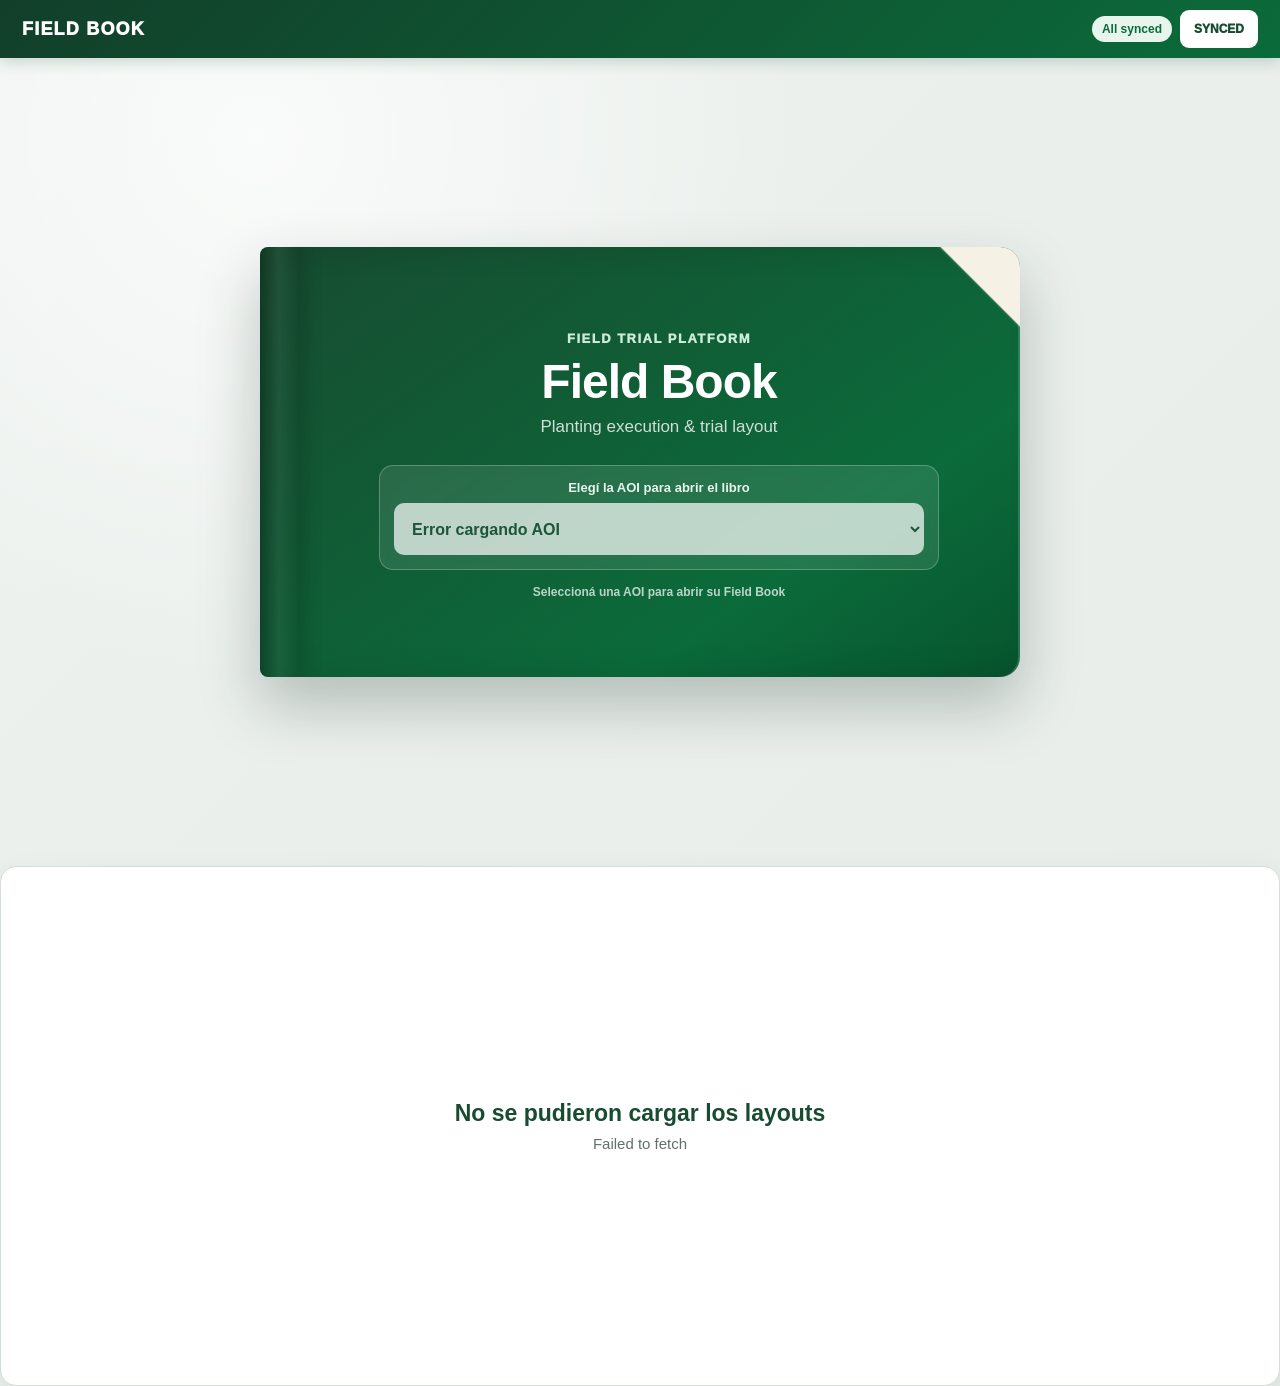
==== commit afe5de75: "Update index.html" ====
--- a/field-book-lab/index.html
+++ b/field-book-lab/index.html
@@ -39,7 +39,7 @@
   </main>
 
   <script src="data/settings/field-book-settings-data.js"></script>
-  <script src="field-book.js?v=12"></script>
+  <script src="field-book.js?v=13"></script>
   <script>
   (() => {
     const pages = [
@@ -79,7 +79,7 @@
       closePage.querySelector("#fieldBookReturnToAoi").addEventListener("click", () => {
         const selector = document.getElementById("fieldBookAoi");
         selector.value = "";
-        window.dispatchEvent(new Event("fieldbook:show-library"));
+        selector.dispatchEvent(new Event("change", { bubbles: true }));
         document.body.classList.remove("field-book-book-open", "field-book-module-open");
         document.getElementById("fieldBookLanding")?.classList.remove("is-hidden");
       });
@@ -114,11 +114,12 @@
 
     function isFieldBookStarted() { return !document.getElementById("fieldBookStartVisit"); }
     function returnToAoiSelector() {
-      const selector=document.getElementById("fieldBookAoi"); currentPage=0;
-      if(selector){selector.value="";selector.dispatchEvent(new Event("change",{bubbles:true}));}
-      document.body.classList.remove("field-book-book-open","field-book-module-open");
-      document.getElementById("fieldBookLanding")?.classList.remove("is-hidden");
-      window.scrollTo({top:0,behavior:"smooth"});
+      currentPage = 0;
+      document.body.classList.remove("field-book-book-open", "field-book-module-open");
+      const selector = document.getElementById("fieldBookAoi");
+      if (selector) selector.value = "";
+      window.dispatchEvent(new CustomEvent("fieldbook:show-library", { detail: { source: "book" } }));
+      window.scrollTo({ top: 0, behavior: "smooth" });
     }
     function ensureBook() {
       const content = document.getElementById("fieldBookContent");
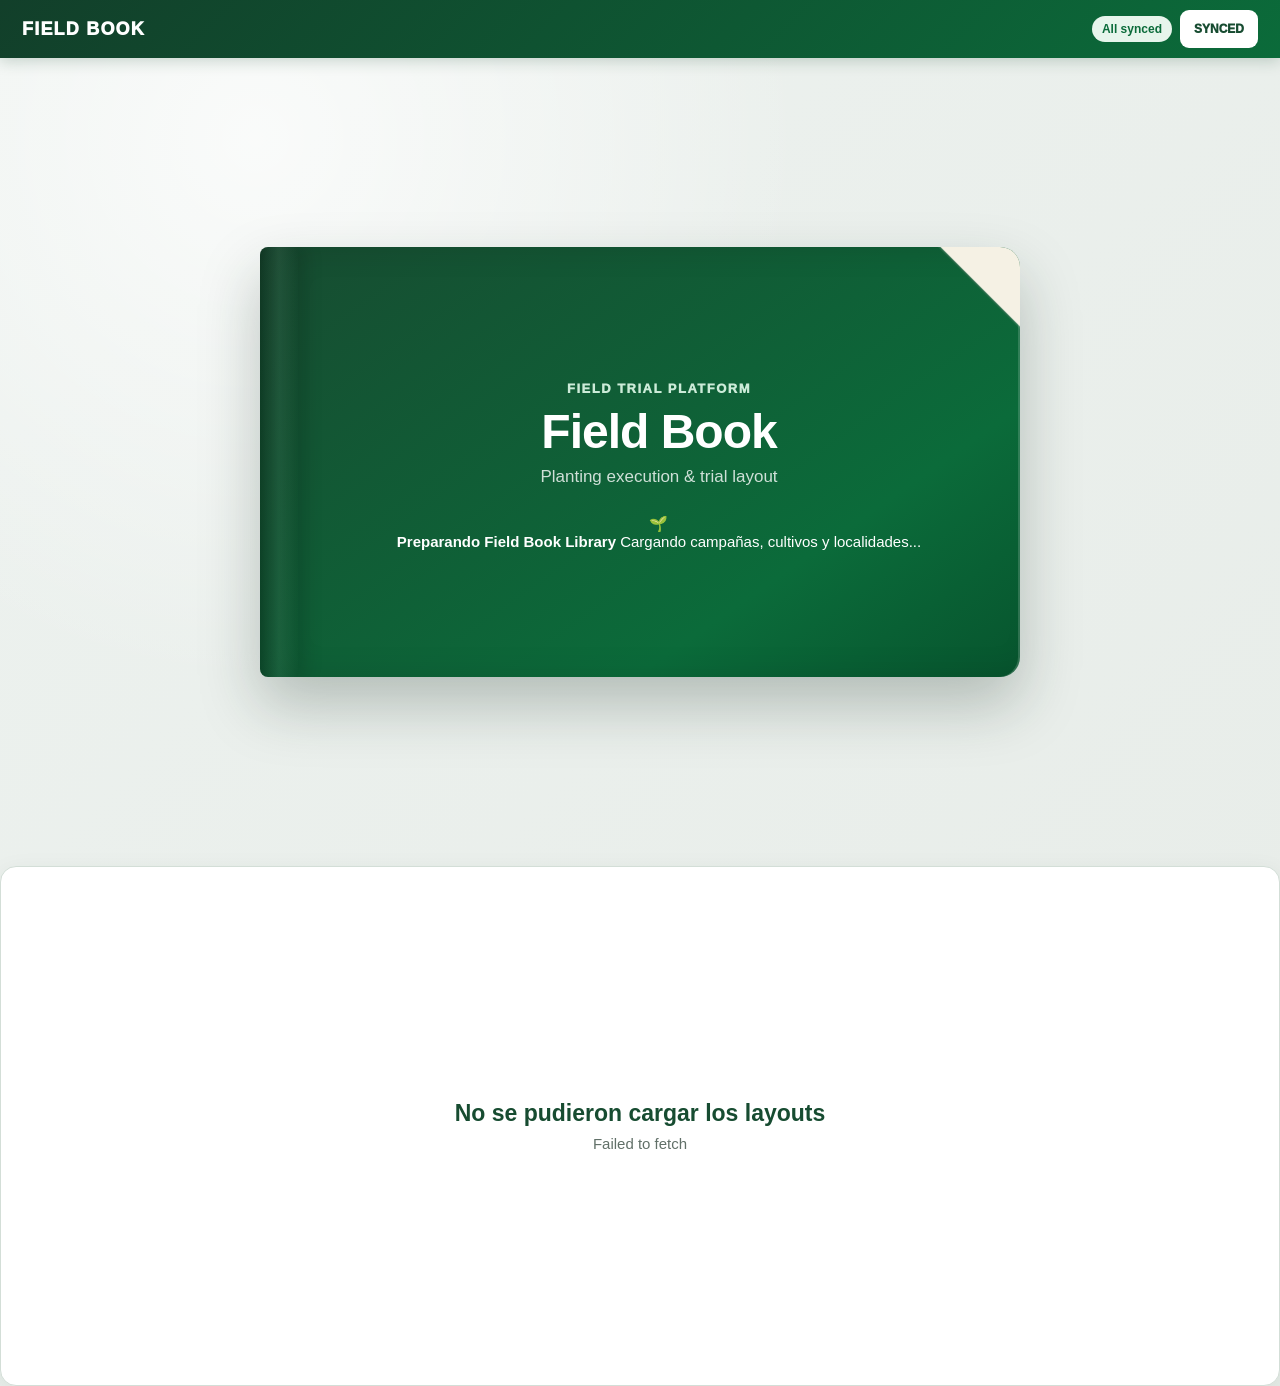
==== commit 8b67ee92: "Update index.html" ====
--- a/field-book-lab/index.html
+++ b/field-book-lab/index.html
@@ -4,7 +4,7 @@
   <meta charset="UTF-8">
   <meta name="viewport" content="width=device-width, initial-scale=1">
   <title>Field Book | Field Trial Platform</title>
-  <link rel="stylesheet" href="field-book.css?v=41">
+  <link rel="stylesheet" href="field-book.css?v=42">
 </head>
 <body>
   <header class="lab-header">
@@ -19,13 +19,15 @@
           <span class="section-label">FIELD TRIAL PLATFORM</span>
           <h1>Field Book</h1>
           <p>Planting execution &amp; trial layout</p>
-          <div class="fb-cover-selector">
-            <label for="fieldBookAoi">Elegí la AOI para abrir el libro</label>
-            <select id="fieldBookAoi">
-              <option value="">Cargando AOI desde SharePoint...</option>
-            </select>
+          <div class="fb-library-loading" aria-live="polite">
+            <div class="fb-loading-mark">🌱</div>
+            <strong>Preparando Field Book Library</strong>
+            <span>Cargando campañas, cultivos y localidades...</span>
+            <div class="fb-loading-dots"><i></i><i></i><i></i></div>
           </div>
-          <div class="fb-cover-hint">Seleccioná una AOI para abrir su Field Book</div>
+          <select id="fieldBookAoi" aria-hidden="true" tabindex="-1" style="position:absolute;width:1px;height:1px;opacity:0;pointer-events:none">
+            <option value="">Cargando AOI desde SharePoint...</option>
+          </select>
         </div>
       </div>
     </section>
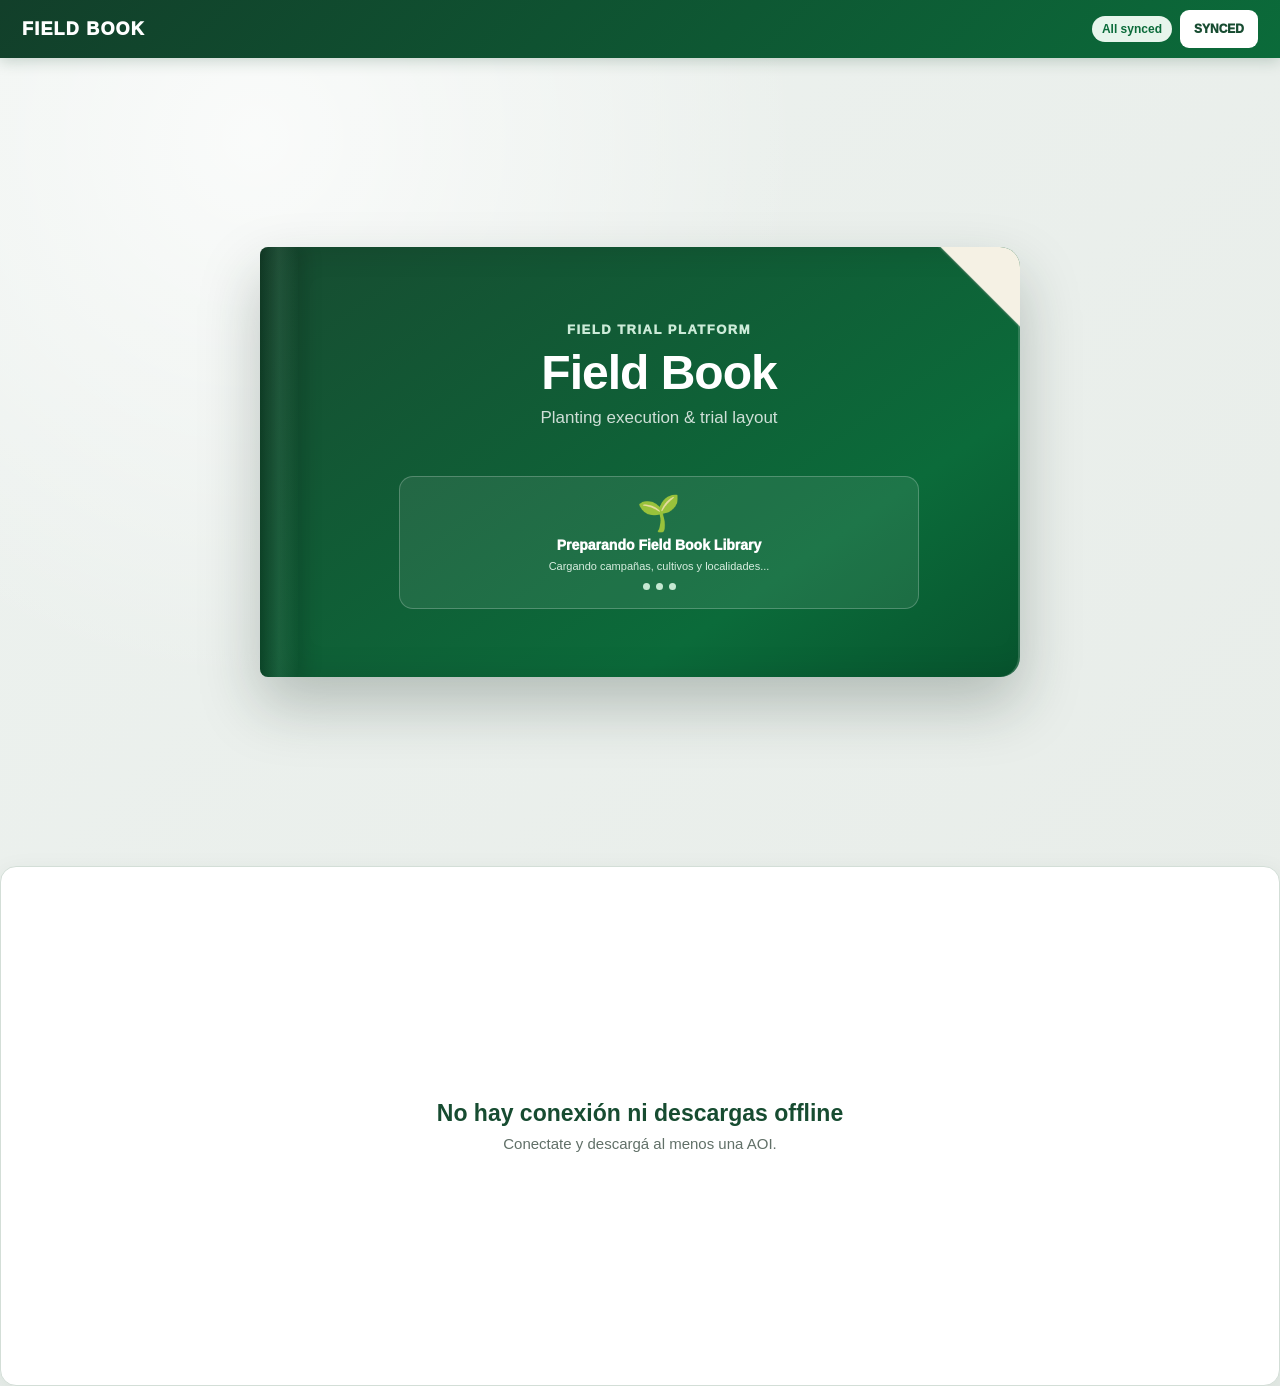
==== commit 0857d014: "Update index.html" ====
--- a/field-book-lab/index.html
+++ b/field-book-lab/index.html
@@ -41,7 +41,7 @@
   </main>
 
   <script src="data/settings/field-book-settings-data.js"></script>
-  <script src="field-book.js?v=13"></script>
+  <script src="field-book.js?v=14"></script>
   <script>
   (() => {
     const pages = [
@@ -261,6 +261,21 @@
       });
     }
 
+    window.addEventListener("fieldbook:go-to-page", event => {
+      const requestedKey = event.detail?.page;
+      const requestedIndex = pages.findIndex(page => page.key === requestedKey);
+      if (requestedIndex < 0) return;
+      ensureBook();
+      const els = pageElements();
+      const card = findModuleButton(requestedKey);
+      const fallback = { overview:"fieldBookTabOverview", layout:"fieldBookTabLayout", checklist:"fieldBookTabChecklist", issues:"fieldBookTabIssues" }[requestedKey];
+      setVisible(els.home, false);
+      setVisible(els.close, false);
+      if (card && !card.disabled) card.click();
+      else document.getElementById(fallback)?.click();
+      updateChrome(requestedIndex);
+      window.scrollTo({ top:0, behavior:"smooth" });
+    });
     const observer = new MutationObserver(() => ensureBook());
     observer.observe(document.getElementById("fieldBookContent"), { childList: true, subtree: true });
     document.addEventListener("keydown", event => {
--- a/field-book-lab/field-book.css
+++ b/field-book-lab/field-book.css
@@ -745,3 +745,25 @@
     grid-template-columns:1fr !important;
   }
 }
+
+/* Launch screen: loading only. AOI selection now belongs to the Field Book Library. */
+.fb-library-loading {
+  width:min(520px,100%);
+  display:flex;
+  flex-direction:column;
+  align-items:center;
+  justify-content:center;
+  gap:7px;
+  margin-top:20px;
+  padding:18px 20px;
+  border:1px solid rgba(255,255,255,.22);
+  border-radius:14px;
+  background:rgba(255,255,255,.08);
+}
+.fb-loading-mark { font-size:35px;line-height:1; }
+.fb-library-loading strong { color:#fff!important;font-size:14px;font-weight:950; }
+.fb-library-loading span { color:#d8eee0!important;font-size:11px; }
+.fb-loading-dots { display:flex;gap:6px;margin-top:4px; }
+.fb-loading-dots i { width:7px;height:7px;border-radius:50%;background:#c5e9d2;animation:fbLoadingDot 1.1s infinite ease-in-out; }
+.fb-loading-dots i:nth-child(2){animation-delay:.15s}.fb-loading-dots i:nth-child(3){animation-delay:.30s}
+@keyframes fbLoadingDot{0%,80%,100%{transform:scale(.65);opacity:.45}40%{transform:scale(1);opacity:1}}
